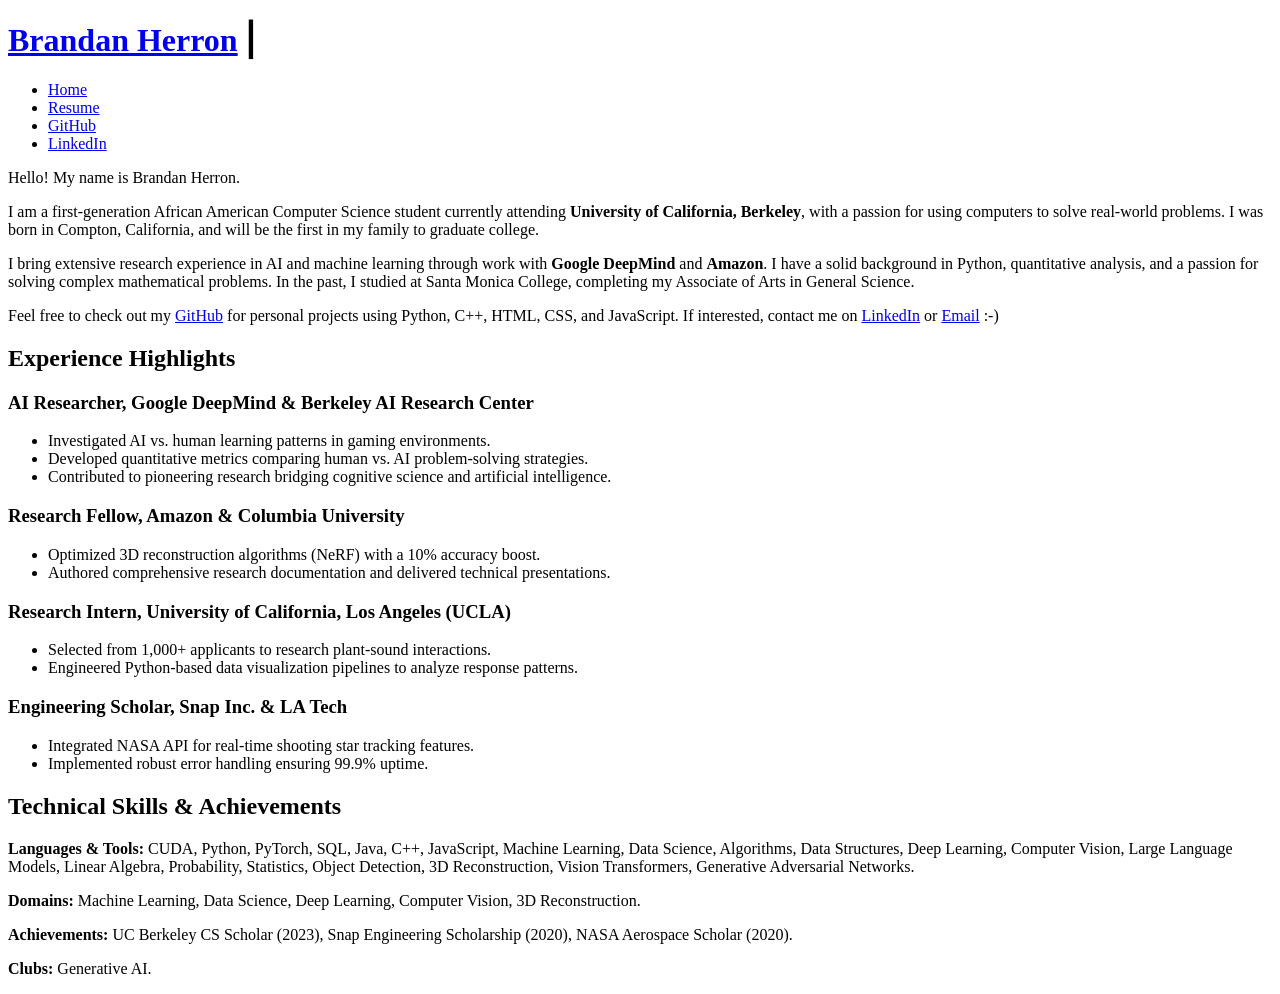
==== index.html @ 0e742f41 "new" ====
<!DOCTYPE html>
<html>
  <head>
    <!-- Set the character encoding and page metadata -->
    <meta charset="UTF-8">
    <title>Brandan Herron</title>
    <meta name="author" content="Brandan Herron">
    <meta name="description" content="Brandan's personal website.">
    <meta name="keywords" content="brandan,herron,portfolio,website">
    <meta name="viewport" content="width=device-width, initial-scale=1">
    
    <!-- Link to the external CSS file for styling -->
    <link rel="stylesheet" href="2025.css">
    
    <!-- Link to the favicon (optional) -->
    <link rel="icon" href="favicon.ico">
  </head>
  <body>
    <!-- Main container for the website content -->
    <div class="container">
      
      <!-- Header Section: Displays the website title with a blinking cursor effect -->
      <h1>
        <span class="title">
          <!-- Clickable title that links back to the homepage -->
          <a href="2025.html" id="text">Brandan Herron</a>
          <!-- Blinking cursor element for a dynamic header effect -->
          <span class="blinking-cursor">&#9122;</span>
        </span>
      </h1>

      <!-- Navigation Menu -->
      <div id="navigation">
        <ul>
          <!-- Internal link to the Home/About section -->
          <li><a href="#home">Home</a></li>
          <!-- External link to the Resume PDF, opens in a new tab -->
          <li><a href="Brandan_Herron_Resume.pdf" target="_blank" rel="noopener noreferrer">Resume</a></li>
          <!-- External link to GitHub profile -->
          <li><a href="https://github.com/brandanherron" target="_blank" rel="noopener noreferrer">GitHub</a></li>
          <!-- External link to LinkedIn profile -->
          <li><a href="https://www.linkedin.com/in/brandan-herron/" target="_blank" rel="noopener noreferrer">LinkedIn</a></li>
        </ul>
      </div>

      <!-- Home / About Section -->
      <div id="home" class="content">
        <!-- Introduction Paragraph -->
        <p>Hello! My name is Brandan Herron.</p>
        <p>
          I am a first-generation African American Computer Science student currently attending 
          <strong>University of California, Berkeley</strong>, with a passion for using computers to solve real-world problems.
          I was born in Compton, California, and will be the first in my family to graduate college.
        </p>
        <p>
          I bring extensive research experience in AI and machine learning through work with
          <strong>Google DeepMind</strong> and <strong>Amazon</strong>. I have a solid background in Python,
          quantitative analysis, and a passion for solving complex mathematical problems.
          In the past, I studied at Santa Monica College, completing my Associate of Arts in General Science.
        </p>
        <p>
          <!-- Contact links for GitHub, LinkedIn, and Email -->
          Feel free to check out my <a href="https://github.com/brandanherron" id="github" target="_blank" rel="noopener noreferrer">GitHub</a> 
          for personal projects using Python, C++, HTML, CSS, and JavaScript. If interested, contact me on 
          <a href="https://www.linkedin.com/in/brandan-herron/" id="linkedin" target="_blank" rel="noopener noreferrer">LinkedIn</a> 
          or <a href="mailto:brandanherron@berkeley.edu" id="email">Email</a> :-)
        </p>
      </div>

      <!-- Experience Highlights Section -->
      <div id="experience" class="content">
        <h2>Experience Highlights</h2>
        <!-- Each experience item is listed below -->
        <h3>AI Researcher, Google DeepMind &amp; Berkeley AI Research Center</h3>
        <ul>
          <li>Investigated AI vs. human learning patterns in gaming environments.</li>
          <li>Developed quantitative metrics comparing human vs. AI problem-solving strategies.</li>
          <li>Contributed to pioneering research bridging cognitive science and artificial intelligence.</li>
        </ul>

        <h3>Research Fellow, Amazon &amp; Columbia University</h3>
        <ul>
          <li>Optimized 3D reconstruction algorithms (NeRF) with a 10% accuracy boost.</li>
          <li>Authored comprehensive research documentation and delivered technical presentations.</li>
        </ul>

        <h3>Research Intern, University of California, Los Angeles (UCLA)</h3>
        <ul>
          <li>Selected from 1,000+ applicants to research plant-sound interactions.</li>
          <li>Engineered Python-based data visualization pipelines to analyze response patterns.</li>
        </ul>

        <h3>Engineering Scholar, Snap Inc. &amp; LA Tech</h3>
        <ul>
          <li>Integrated NASA API for real-time shooting star tracking features.</li>
          <li>Implemented robust error handling ensuring 99.9% uptime.</li>
        </ul>
      </div>

      <!-- Additional Skills & Achievements Section -->
      <div id="additional" class="content">
        <h2>Technical Skills &amp; Achievements</h2>
        <p>
          <strong>Languages &amp; Tools:</strong> CUDA, Python, PyTorch, SQL, Java, C++, JavaScript, Machine Learning, Data Science, Algorithms, Data Structures, Deep Learning, Computer Vision, Large Language Models, Linear Algebra, Probability, Statistics, Object Detection, 3D Reconstruction, Vision Transformers, Generative Adversarial Networks.
        </p>
        <p>
          <strong>Domains:</strong> Machine Learning, Data Science, Deep Learning, Computer Vision, 3D Reconstruction.
        </p>
        <p>
          <strong>Achievements:</strong> UC Berkeley CS Scholar (2023), Snap Engineering Scholarship (2020), NASA Aerospace Scholar (2020).
        </p>
        <p>
          <strong>Clubs:</strong> Generative AI.
        </p>
      </div>

    </div>

    <!-- Link to external JavaScript file for interactive behaviors -->
    <script src="2025.js"></script>
  </body>
</html>
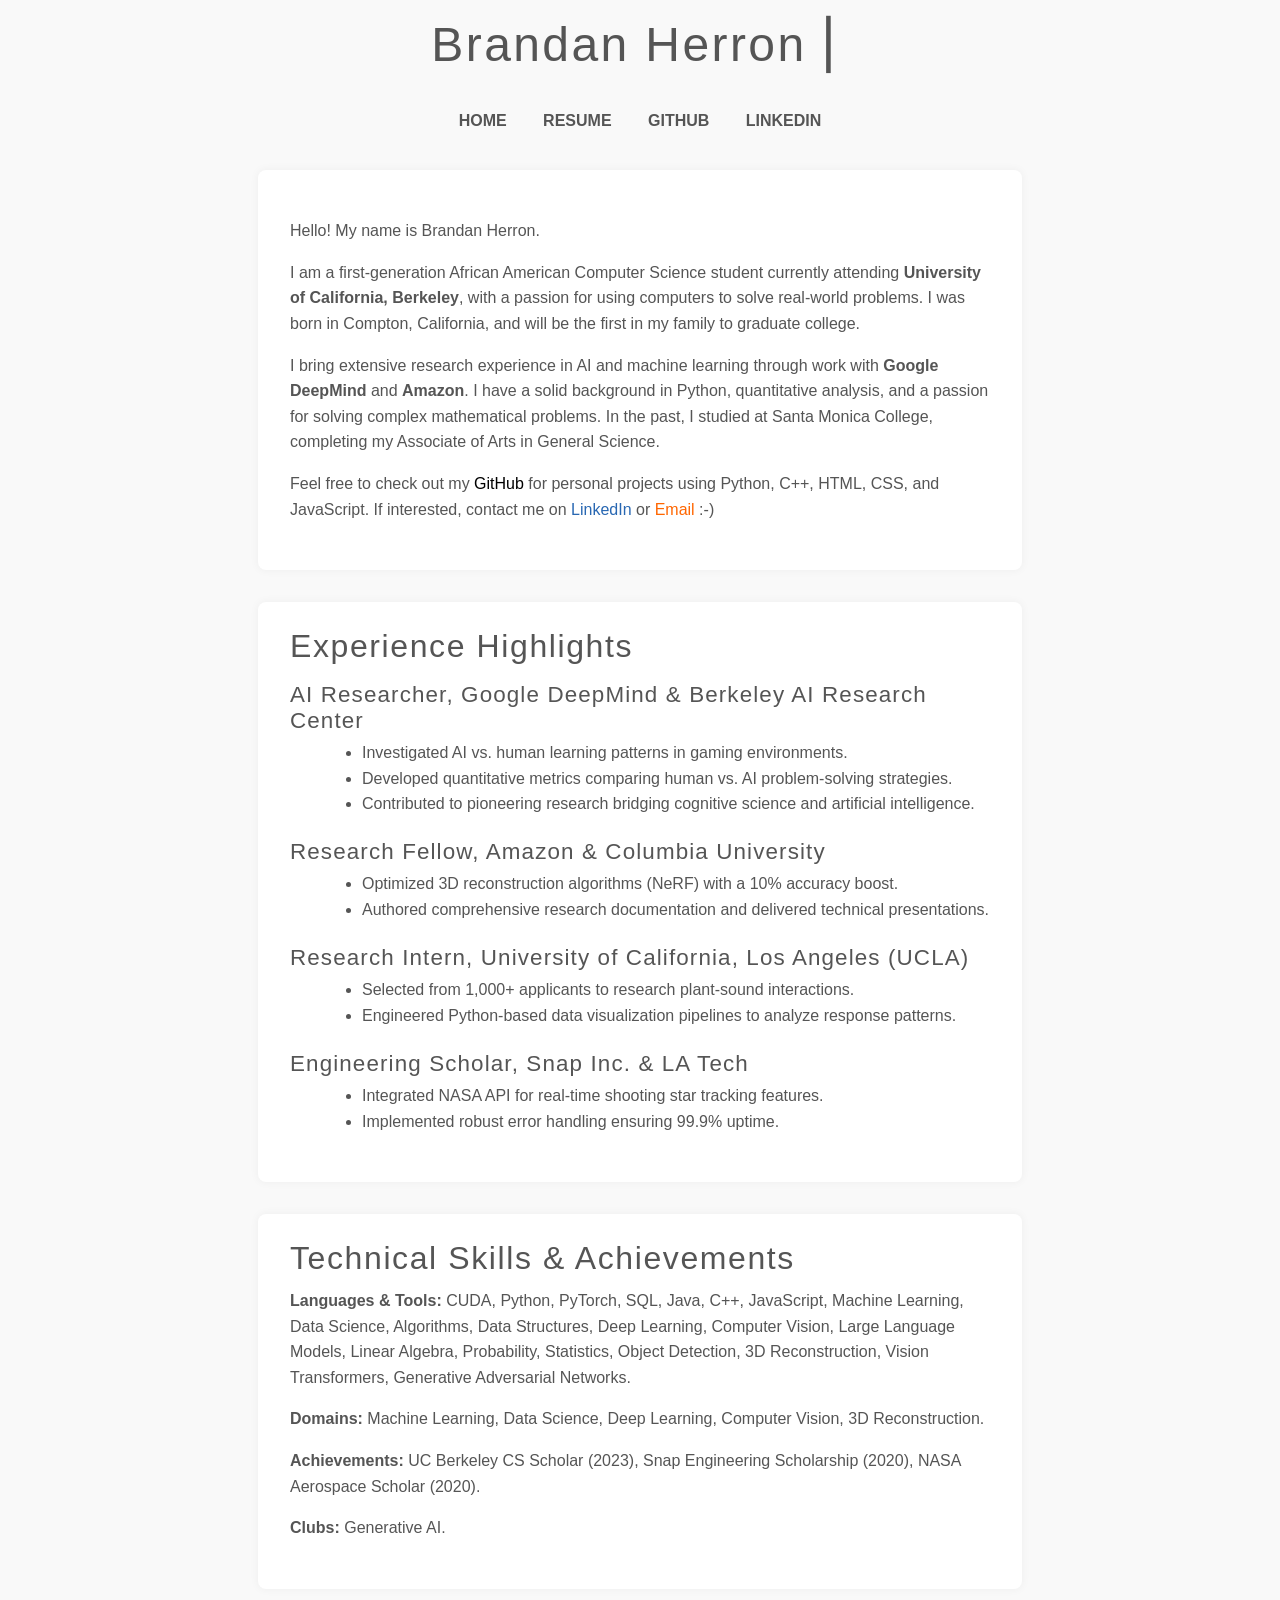
==== commit 1e68ebc0: "css and javascript" ====
--- a/index.html
+++ b/index.html
@@ -10,7 +10,7 @@
     <meta name="viewport" content="width=device-width, initial-scale=1">
     
     <!-- Link to the external CSS file for styling -->
-    <link rel="stylesheet" href="2025.css">
+    <link rel="stylesheet" href="style.css">
     
     <!-- Link to the favicon (optional) -->
     <link rel="icon" href="favicon.ico">
@@ -23,7 +23,7 @@
       <h1>
         <span class="title">
           <!-- Clickable title that links back to the homepage -->
-          <a href="2025.html" id="text">Brandan Herron</a>
+          <a href="index.html" id="text">Brandan Herron</a>
           <!-- Blinking cursor element for a dynamic header effect -->
           <span class="blinking-cursor">&#9122;</span>
         </span>
@@ -117,6 +117,6 @@
     </div>
 
     <!-- Link to external JavaScript file for interactive behaviors -->
-    <script src="2025.js"></script>
+    <script src="javasrcipt.js"></script>
   </body>
 </html>
--- a/style.css
+++ b/style.css
@@ -0,0 +1,174 @@
+/* 2025.css */
+
+/* Basic Reset & Typography */
+/* Remove default margins and paddings; set base text styles */
+html, body {
+    padding: 0;                  /* Remove default padding */
+    margin: 0;                   /* Remove default margin */
+    color: #555;                 /* Set default text color */
+    font-family: "Open Sans", sans-serif;  /* Use Open Sans font */
+    font-size: 16px;             /* Increase base font size for readability */
+    background-color: #f9f9f9;   /* Set background color for the page */
+  }
+  
+  /* Heading styles for h1, h2, and h3 */
+  h1, h2, h3 {
+    font-weight: 300;            /* Light font weight for headings */
+    margin-top: 0;               /* Remove top margin */
+    letter-spacing: 0.05em;       /* Subtle spacing between letters */
+  }
+  
+  h1 {
+    font-size: 3em;              /* Large font size for main heading */
+    text-align: center;          /* Center align the main heading */
+  }
+  
+  h2 {
+    font-size: 2em;              /* Font size for subheadings */
+    margin-bottom: 0.5em;        /* Space below h2 elements */
+  }
+  
+  h3 {
+    font-size: 1.4em;            /* Smaller font size for h3 elements */
+    margin-bottom: 0.3em;        /* Space below h3 elements */
+    margin-top: 1em;             /* Space above h3 elements */
+  }
+  
+  /* List styling */
+  ul {
+    list-style-type: disc;       /* Use disc bullets for lists */
+    margin: 0 0 1em 2em;         /* Set margin for list items */
+  }
+  
+  /* Link Styling */
+  /* Remove underlines and inherit text color for all link states */
+  a:hover,
+  a:visited,
+  a:active,
+  a:link {
+    color: inherit;             /* Inherit parent color */
+    text-decoration: none;      /* Remove text underline */
+  }
+  
+  /* Blinking Cursor Animation */
+  /* Define keyframes for blinking effect */
+  @keyframes blink {
+    0% { opacity: 1; }          /* Fully visible at start */
+    50% { opacity: 0; }         /* Invisible in the middle */
+    100% { opacity: 1; }        /* Fully visible at end */
+  }
+  
+  /* Apply blinking animation to elements with the class "blinking-cursor" */
+  .blinking-cursor {
+    animation: blink 0.8s step-end infinite;
+  }
+  
+  /* Container styling */
+  /* Center container and set a maximum width */
+  .container {
+    margin: 0 auto;              /* Center the container */
+    max-width: 1200px;           /* Maximum width */
+    padding: 1em;                /* Padding around the container */
+  }
+  
+  /* Content section styling */
+  /* Style individual content blocks */
+  .content {
+    font-size: 1em;              /* Use base font size */
+    line-height: 1.6em;          /* Increase line height for readability */
+    max-width: 700px;            /* Limit content width for better reading */
+    margin: 2em auto;            /* Center content with vertical spacing */
+    background-color: #fff;      /* White background for content areas */
+    padding: 2em;                /* Padding inside content blocks */
+    box-shadow: 0 0 10px rgba(0,0,0,0.05);  /* Subtle drop shadow */
+    border-radius: 8px;          /* Rounded corners for a modern look */
+  }
+  
+  /* Navigation styling */
+  #navigation {
+    font-size: 1em;              /* Base font size for navigation */
+    text-transform: uppercase;   /* Uppercase text for navigation items */
+    font-weight: bold;           /* Bold font for navigation */
+    text-align: center;          /* Center align navigation text */
+    margin-bottom: 1em;          /* Space below the navigation menu */
+  }
+  
+  /* Navigation list styling */
+  #navigation ul {
+    padding: 0;                  /* Remove padding from list */
+    margin: 0 auto;              /* Center the list */
+  }
+  
+  /* Navigation list item styling */
+  #navigation ul li {
+    display: inline-block;       /* Display items inline */
+    padding: 0.5em;              /* Padding around each navigation item */
+    margin: 0 0.5em;             /* Horizontal spacing between items */
+    transition: color 0.3s ease; /* Smooth transition for hover color change */
+  }
+  
+  /* Hover effect for navigation items */
+  #navigation ul li:hover {
+    color: #00BFFF;             /* Change text color on hover */
+  }
+  
+  /* Specific link color overrides using element IDs */
+  #SMC {
+  color: #00a2ff !important;
+  }
+  
+  #compton {
+  color: #f8ba00 !important;
+  }
+  
+  #scholarship {
+  color: #0076ba !important;
+  }
+  
+  #linkedin {
+  color: #2867B2 !important;
+  }
+  
+  #github {
+  color: #000000 !important;
+  }
+  
+  #snap {
+  color: #e1e100 !important;
+  }
+  
+  #nasa {
+  color: #0B3D91 !important;
+  }
+  
+  #email {
+  color: #FF6600 !important;
+  }
+  
+  /* Additional hover effect for in-text links within specific sections */
+  #home a:hover,
+  #experience a:hover,
+  #additional a:hover {
+    opacity: 0.7;               /* Reduce opacity on hover for a subtle effect */
+    transition: opacity 0.3s ease; /* Smooth transition for opacity change */
+  }
+  
+  /* Responsive Design for screens smaller than 768px */
+  @media (max-width: 768px) {
+    .container {
+        padding: 0.5em;         /* Reduce container padding on small screens */
+    }
+    .content {
+        padding: 1em;           /* Reduce content block padding on small screens */
+    }
+    h1 {
+        font-size: 2.5em;       /* Adjust main heading size for smaller screens */
+    }
+    h2 {
+        font-size: 1.8em;       /* Adjust h2 size */
+    }
+    h3 {
+        font-size: 1.3em;       /* Adjust h3 size */
+    }
+  }
+  
